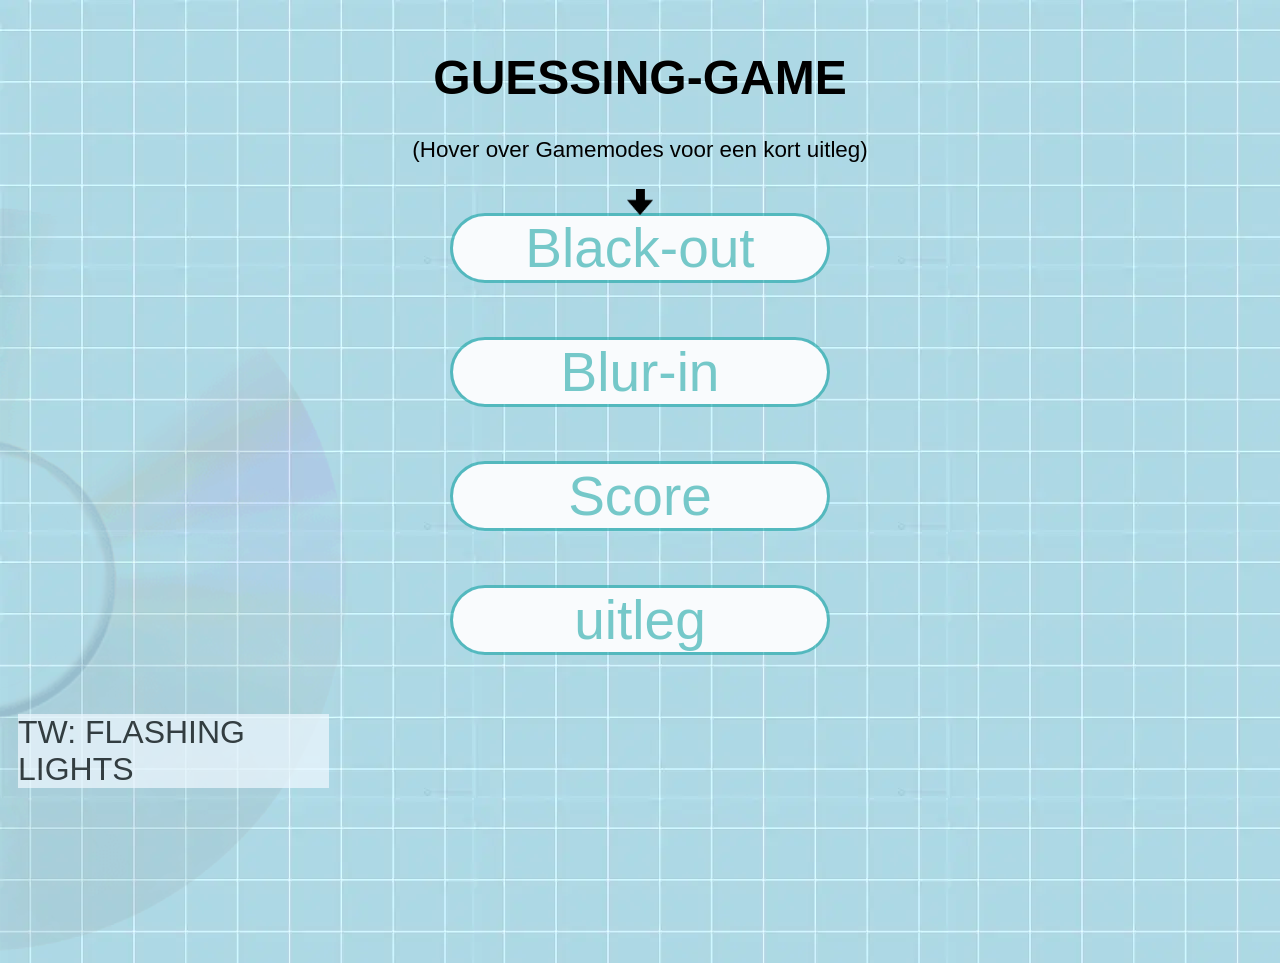
==== hoofdpagina/hoofdpagina/index.html @ 418bcf29 "klaar big changes" ====
<!DOCTYPE html>
<html lang="en">
<head>
    <meta charset="UTF-8">
    <meta name="viewport" content="width=device-width, initial-scale=1.0">
    <link rel="stylesheet" href="style.css">
    <title>GUESSING-GAME</title>
</head>
<body> 
<h1>GUESSING-GAME</h1>
<p class="uitleg-mode">(Hover over Gamemodes voor een kort uitleg)</p>
<img src="arrowdown.png" alt="arrowdown" class="arrowdown">
<img src="spinningdisk.gif" alt="disk" class="diskspin" id="diskpixelated">


<nav>
<a id='blackout' href="black-out/blackout.html">Black-out</a>
<div id='uitleg' class='verborgen'></div>
<a id='blurin' href="blur-reveal/blur.html">Blur-in</a>
<div id="uitleg1" class="verborgen1"></div>
<a  href="score/score.html">Score</a>
<a href="uitleg/uitleg.html">uitleg</a>
</nav>


<p class="tw">TW: FLASHING LIGHTS</p>
    <script src="main.js"></script>
</body>
</html>
---- hoofdpagina/hoofdpagina/style.css ----
body{
background-image: url(babyblue.webp) ;
padding: 10px;

}

nav{
    display: flex;
     flex-direction: column;
     align-items:  center;

}
a{
    text-decoration: none;
    color: rgba(13, 160, 160, 0.555);
     display: flex;
     justify-content: center;
       font-size: 55px;
        font-family:Arial, Helvetica, sans-serif;
        outline-style:solid;
      outline-width: 3.5;
      background-color: rgb(249, 251, 253);
      border-radius: 50px;
       text-align: center;
       width: 30%;  
       margin: 30px;
}
 a:hover{
    color: rgb(8, 8, 8);
    opacity: 1;
 animation: ahover 1.6s ease forwards;
}
@keyframes ahover{
25%{font-size: 3.6rem}
100%{color: rgb(247, 247, 35);}
25%{color:rgb(127, 255, 129)}
}
h1{
    text-align: center;
    color:rgb(0, 0, 0);
    font-family:Arial, Helvetica, sans-serif;
    font-size: 3rem;

}

#uitleg{
    font-size: 1.5rem;
    transform: translateY(0);
    font-family: Cambria, Cochin, Georgia, Times, 'Times New Roman', serif;
      background-color: aliceblue;
}
.verborgen{
    opacity: 0;
    transform: translateY(20px);
    
}
#uitleg:not(.verborgen){
    animation: blackuit 0.5s ease forwards;
}
@keyframes blackuit{
    from{
        opacity: 0;
    transform: translateY(20px)
    }
    to{
        opacity: 1;
        transform: translateY(0)
    }
    100%{
        color:rgb(4, 4, 4);
    }

}
#uitleg1{
    font-size: 1.5rem;
    transform: translateY(0);
    font-family: Arial;
    background-color: aliceblue;
}
.verborgen1{
    opacity: 0;
    transform: translateY(20px)
}
#uitleg1:not(.verborgen1){
    animation: blurin 0.5s ease forwards;
}
@keyframes blurin{
    from{
        opacity: 0;
    transform: translateY(20px)
    }
    to{
        opacity: 1;
        transform: translateY(0)
    }
    100%{
        color:rgb(12, 12, 12);
        
    }

}
.diskspin{
opacity: 0.2;
    position:absolute;
    width: 60%;
    right: 72%;
    bottom: -7%;
 mix-blend-mode: darken;
}
.uitleg-mode{
        text-align: center;
    color:rgb(0, 0, 0);
    font-family:Arial, Helvetica, sans-serif;
    font-size: 1.4rem;
}
.arrowdown{
    width: 2%;
    position: fixed;
    right: 49%;
    top: 21%;
    object-fit: cover;
}
@media screen and (max-width: 1100px) {
    .diskspin{
display: none;}
}
.tw{
    font-size: 2rem;
     font-family:Arial, Helvetica, sans-serif;
     opacity: 0.7;
     background-color: aliceblue;
    max-width: 25%;
}
.diskspin:hover{
    opacity: 0.4;
}
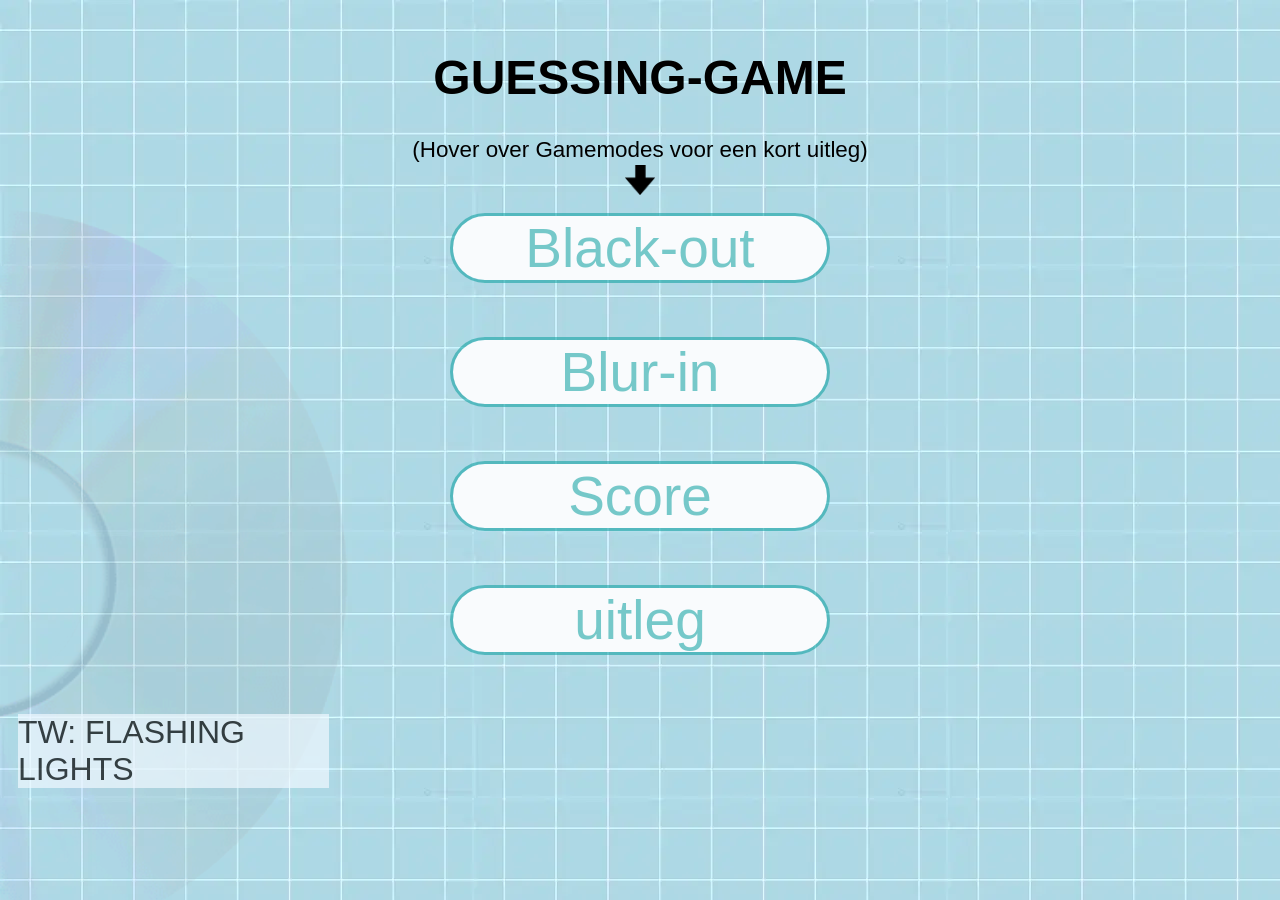
==== commit 39f1b079: "commit for small changes" ====
--- a/hoofdpagina/hoofdpagina/index.html
+++ b/hoofdpagina/hoofdpagina/index.html
@@ -14,9 +14,9 @@
 
 
 <nav>
-<a id='blackout' href="black-out/blackout.html">Black-out</a>
-<div id='uitleg' class='verborgen'></div>
-<a id='blurin' href="blur-reveal/blur.html">Blur-in</a>
+<a id='blackout' class="blackstuff" href="black-out/blackout.html">Black-out</a>
+<div id='uitleg'  class='verborgen'></div>
+<a id='blurin'class='bluring' href="blur-reveal/blur.html">Blur-in</a>
 <div id="uitleg1" class="verborgen1"></div>
 <a  href="score/score.html">Score</a>
 <a href="uitleg/uitleg.html">uitleg</a>
--- a/hoofdpagina/hoofdpagina/style.css
+++ b/hoofdpagina/hoofdpagina/style.css
@@ -33,7 +33,7 @@
 }
 @keyframes ahover{
 25%{font-size: 3.6rem}
-100%{color: rgb(247, 247, 35);}
+100%{color: rgb(247, 247, 35)}
 25%{color:rgb(127, 255, 129)}
 }
 h1{
@@ -102,7 +102,7 @@
 }
 .diskspin{
 opacity: 0.2;
-    position:absolute;
+    position:fixed;
     width: 60%;
     right: 72%;
     bottom: -7%;
@@ -115,11 +115,11 @@
     font-size: 1.4rem;
 }
 .arrowdown{
-    width: 2%;
-    position: fixed;
-    right: 49%;
-    top: 21%;
-    object-fit: cover;
+    width: 30px;
+  position: fixed;
+  left: 50%;
+  transform: translateX(-50%);
+  top: 165px; 
 }
 @media screen and (max-width: 1100px) {
     .diskspin{
@@ -135,3 +135,20 @@
 .diskspin:hover{
     opacity: 0.4;
 }
+.bluring:hover{
+    animation: bluring 1.6s ease forwards;
+}
+@keyframes bluring{
+    25%{font-size: 3.6rem}
+100%{color: rgb(247, 247, 35)}
+25%{filter: blur(6px)}
+}
+.blackstuff:hover{
+    animation: blackstuff 1.6s ease forwards;
+}
+@keyframes blackstuff{
+    25%{font-size: 3.6rem}
+100%{color: rgb(247, 247, 35)}
+50%{color:aqua}
+25%{background-color: black;}
+}
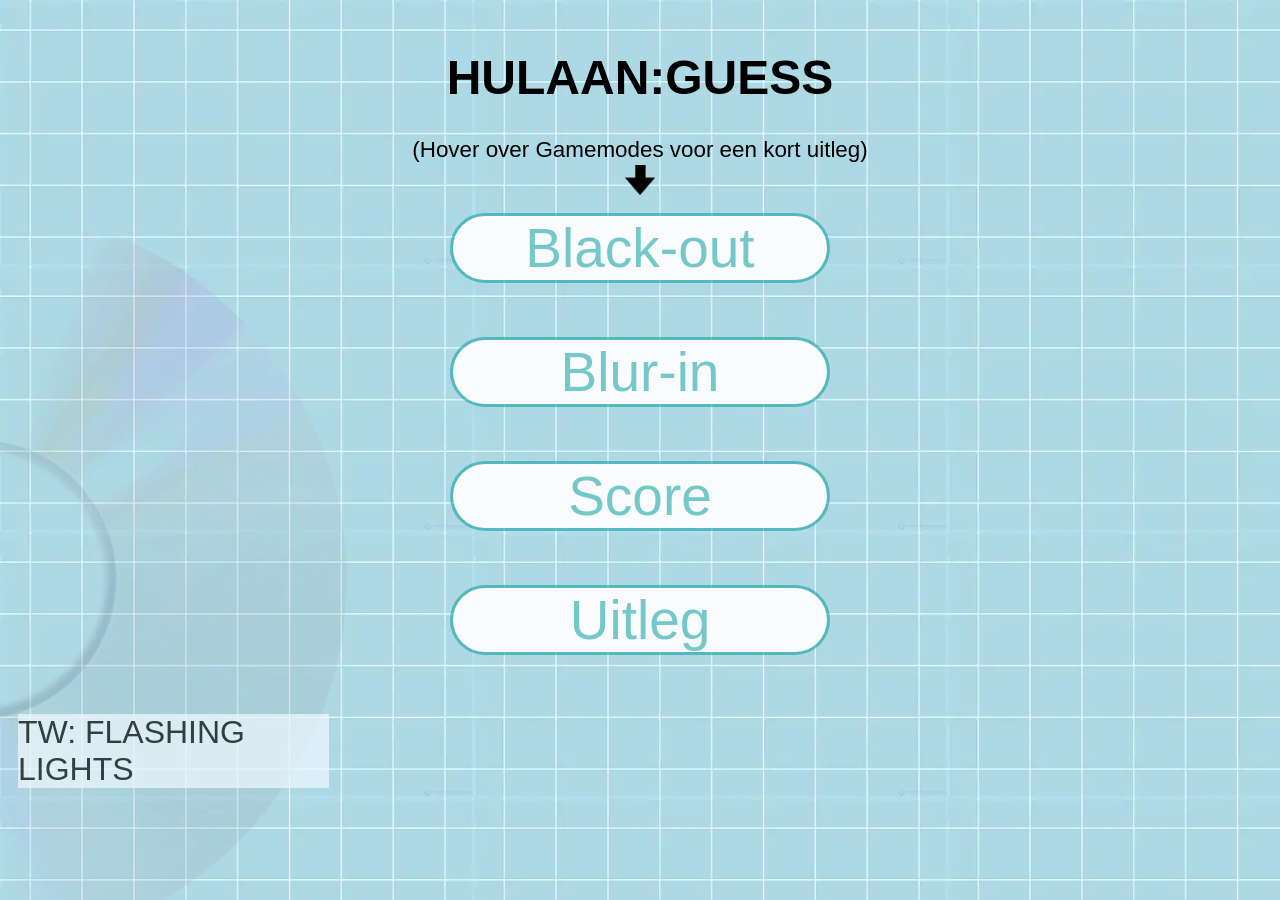
==== commit 9236c748: "blurin reveal changes and adding game mechanic" ====
--- a/hoofdpagina/hoofdpagina/index.html
+++ b/hoofdpagina/hoofdpagina/index.html
@@ -7,19 +7,18 @@
     <title>GUESSING-GAME</title>
 </head>
 <body> 
-<h1>GUESSING-GAME</h1>
+<h1>HULAAN:GUESS</h1>
 <p class="uitleg-mode">(Hover over Gamemodes voor een kort uitleg)</p>
 <img src="arrowdown.png" alt="arrowdown" class="arrowdown">
 <img src="spinningdisk.gif" alt="disk" class="diskspin" id="diskpixelated">
 
-
 <nav>
-<a id='blackout' class="blackstuff" href="black-out/blackout.html">Black-out</a>
-<div id='uitleg'  class='verborgen'></div>
-<a id='blurin'class='bluring' href="blur-reveal/blur.html">Blur-in</a>
+<a id='blackout' href="black-out/blackout.html">Black-out</a>
+<div id='uitleg' class='verborgen'></div>
+<a id='blurin' href="blur-reveal/blur.html">Blur-in</a>
 <div id="uitleg1" class="verborgen1"></div>
 <a  href="score/score.html">Score</a>
-<a href="uitleg/uitleg.html">uitleg</a>
+<a href="uitleg/uitleg.html">Uitleg</a>
 </nav>
 
 
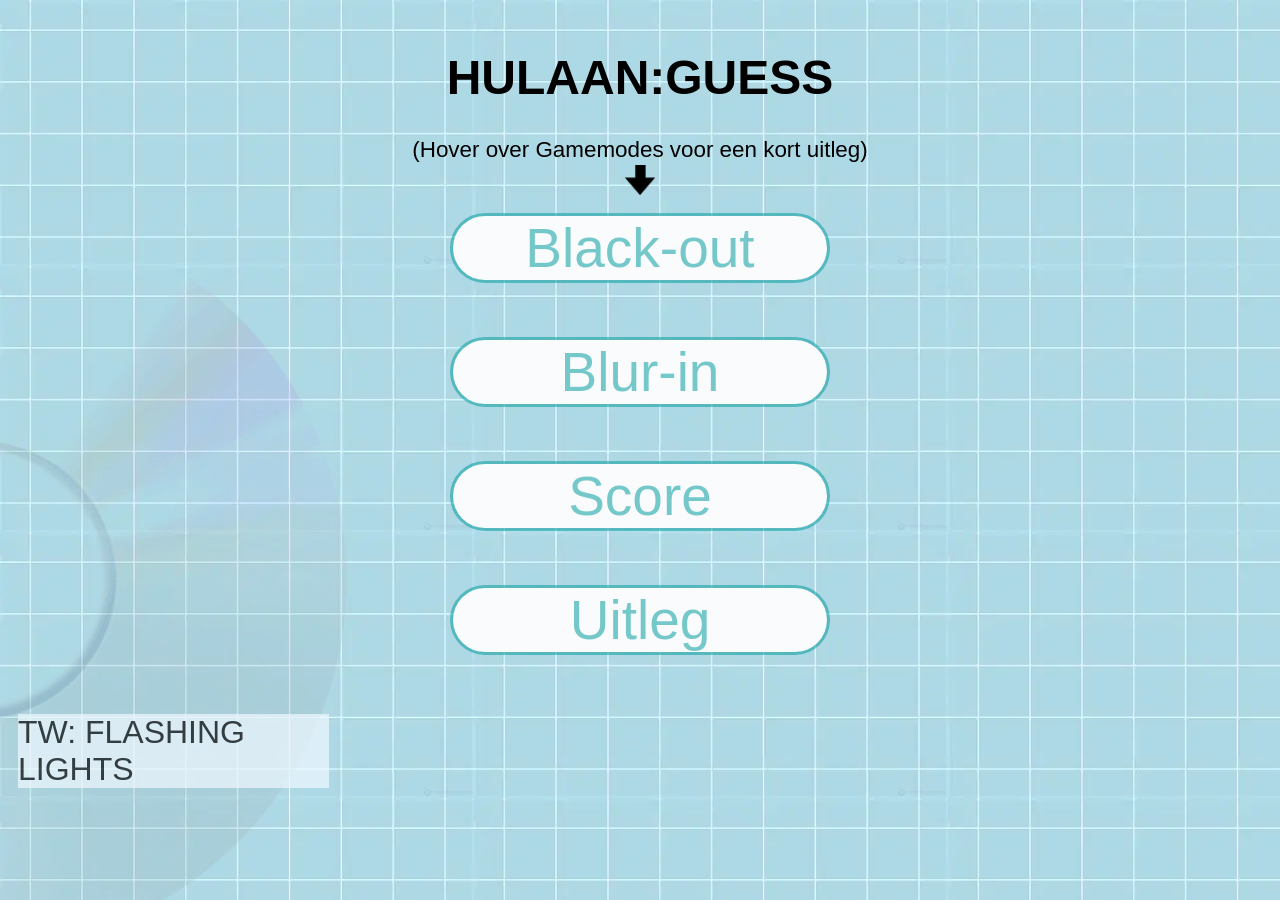
==== commit 22601872: "Merge branch 'afbeeldingenonthullen'" ====
--- a/hoofdpagina/hoofdpagina/index.html
+++ b/hoofdpagina/hoofdpagina/index.html
@@ -13,9 +13,9 @@
 <img src="spinningdisk.gif" alt="disk" class="diskspin" id="diskpixelated">
 
 <nav>
-<a id='blackout' href="black-out/blackout.html">Black-out</a>
-<div id='uitleg' class='verborgen'></div>
-<a id='blurin' href="blur-reveal/blur.html">Blur-in</a>
+<a id='blackout' class="blackstuff" href="black-out/blackout.html">Black-out</a>
+<div id='uitleg'  class='verborgen'></div>
+<a id='blurin'class='bluring' href="blur-reveal/blur.html">Blur-in</a>
 <div id="uitleg1" class="verborgen1"></div>
 <a  href="score/score.html">Score</a>
 <a href="uitleg/uitleg.html">Uitleg</a>
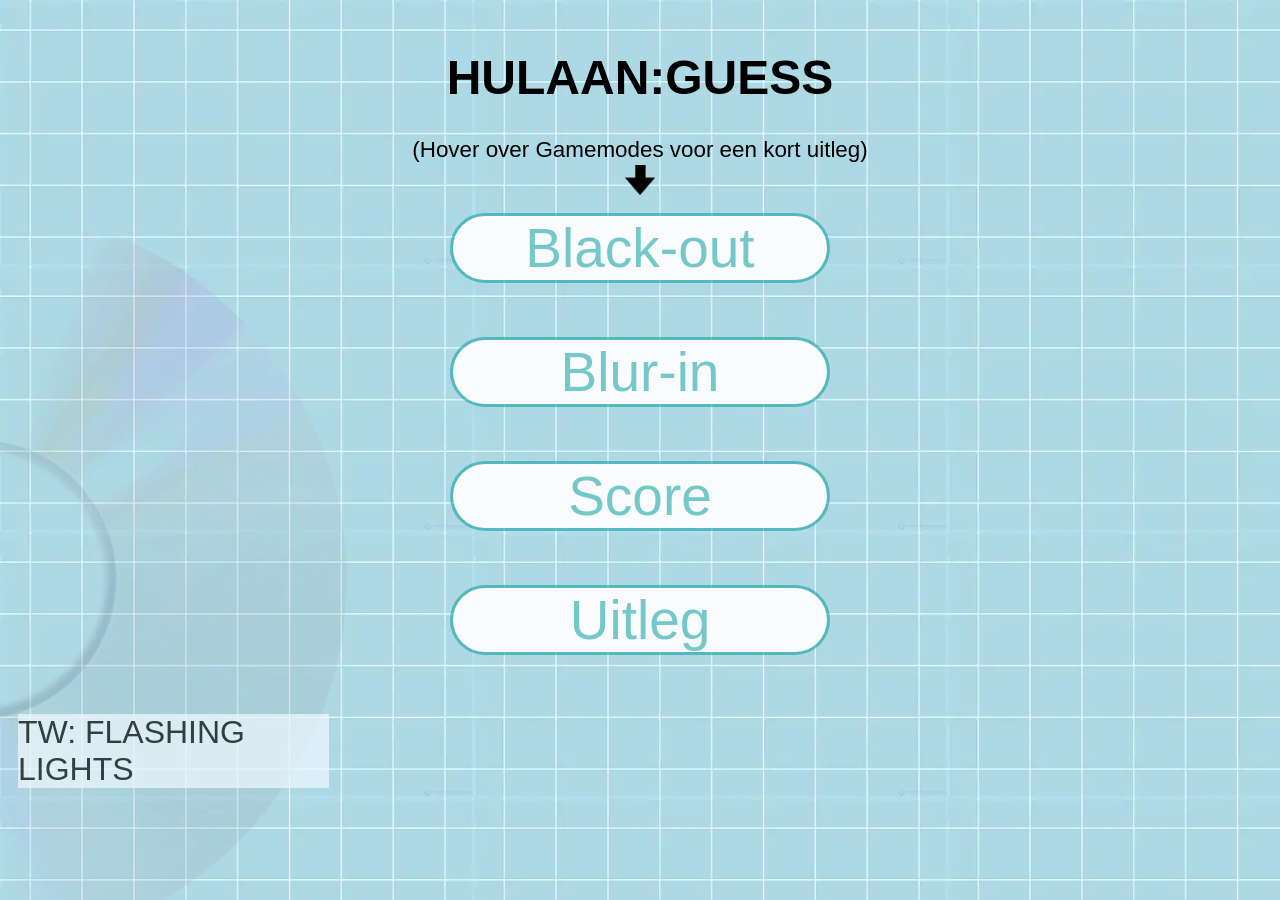
==== commit d3a5f9e2: "score, multiple choice" ====
--- a/hoofdpagina/hoofdpagina/index.html
+++ b/hoofdpagina/hoofdpagina/index.html
@@ -17,7 +17,7 @@
 <div id='uitleg'  class='verborgen'></div>
 <a id='blurin'class='bluring' href="blur-reveal/blur.html">Blur-in</a>
 <div id="uitleg1" class="verborgen1"></div>
-<a  href="score/score.html">Score</a>
+<a href="Score/score.html">Score</a>
 <a href="uitleg/uitleg.html">Uitleg</a>
 </nav>
 
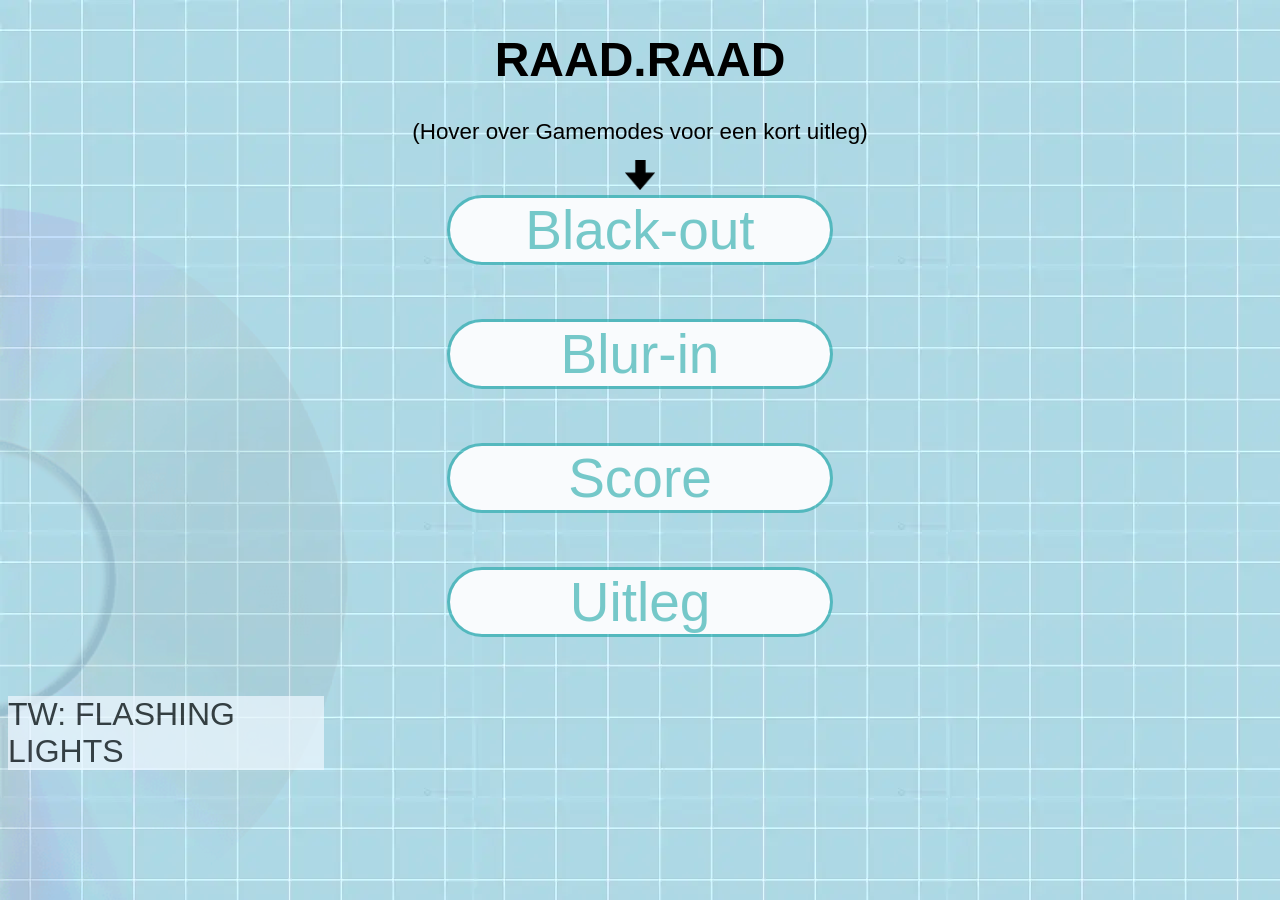
==== commit 81d150fa: "changes css and html and pictures" ====
--- a/hoofdpagina/hoofdpagina/index.html
+++ b/hoofdpagina/hoofdpagina/index.html
@@ -7,7 +7,7 @@
     <title>GUESSING-GAME</title>
 </head>
 <body> 
-<h1>HULAAN:GUESS</h1>
+<h1>RAAD.RAAD</h1>
 <p class="uitleg-mode">(Hover over Gamemodes voor een kort uitleg)</p>
 <img src="arrowdown.png" alt="arrowdown" class="arrowdown">
 <img src="spinningdisk.gif" alt="disk" class="diskspin" id="diskpixelated">
@@ -17,7 +17,7 @@
 <div id='uitleg'  class='verborgen'></div>
 <a id='blurin'class='bluring' href="blur-reveal/blur.html">Blur-in</a>
 <div id="uitleg1" class="verborgen1"></div>
-<a href="Score/score.html">Score</a>
+<a  href="score/score.html">Score</a>
 <a href="uitleg/uitleg.html">Uitleg</a>
 </nav>
 
--- a/hoofdpagina/hoofdpagina/style.css
+++ b/hoofdpagina/hoofdpagina/style.css
@@ -1,7 +1,6 @@
 
 body{
 background-image: url(babyblue.webp) ;
-padding: 10px;
 
 }
 
@@ -119,7 +118,7 @@
   position: fixed;
   left: 50%;
   transform: translateX(-50%);
-  top: 165px; 
+  top: 160px; 
 }
 @media screen and (max-width: 1100px) {
     .diskspin{
@@ -149,6 +148,6 @@
 @keyframes blackstuff{
     25%{font-size: 3.6rem}
 100%{color: rgb(247, 247, 35)}
-50%{color:aqua}
-25%{background-color: black;}
-}+
+25%{background-color: black; }
+}
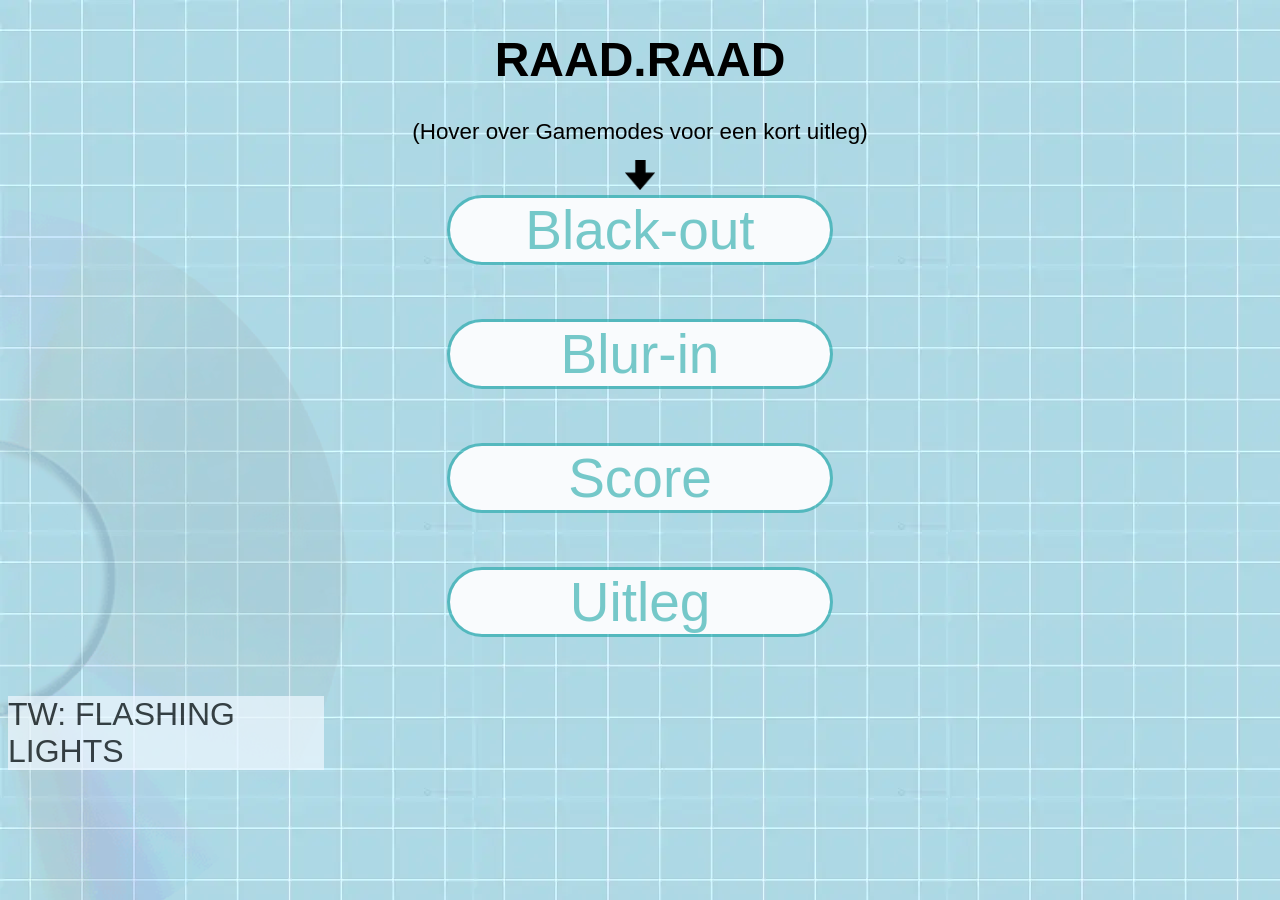
==== commit 8791960d: "Merge branch 'main' of https://github.com/haydarcebe/project.H" ====
--- a/hoofdpagina/hoofdpagina/index.html
+++ b/hoofdpagina/hoofdpagina/index.html
@@ -17,7 +17,7 @@
 <div id='uitleg'  class='verborgen'></div>
 <a id='blurin'class='bluring' href="blur-reveal/blur.html">Blur-in</a>
 <div id="uitleg1" class="verborgen1"></div>
-<a  href="score/score.html">Score</a>
+<a href="Score/score.html">Score</a>
 <a href="uitleg/uitleg.html">Uitleg</a>
 </nav>
 
